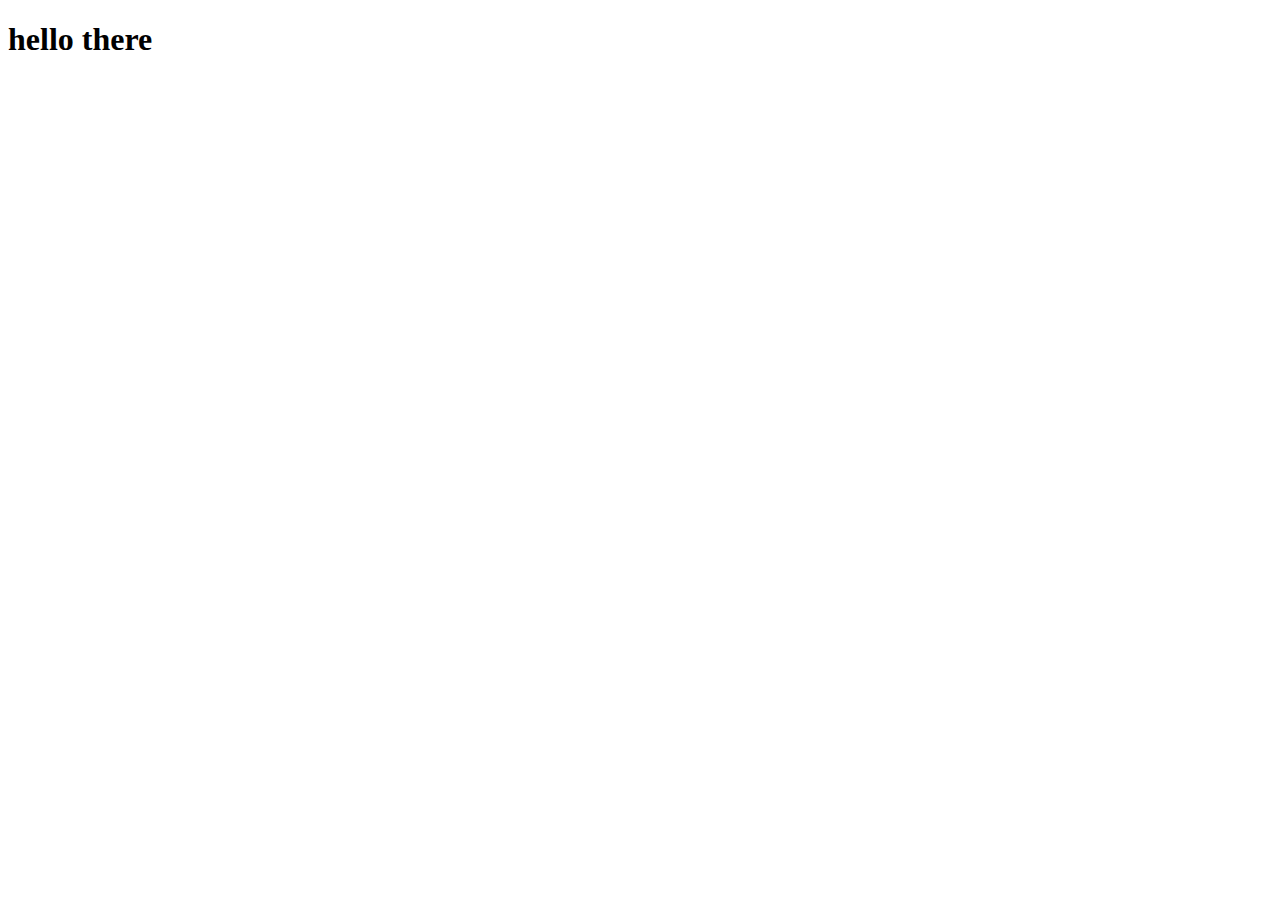
==== blog.html @ e00594c6 "corrected start button id name" ====
<!DOCTYPE html>
<html lang="en">

<head>
    <meta charset="UTF-8">
    <meta http-equiv="X-UA-Compatible" content="IE=edge">
    <meta name="viewport" content="width=device-width, initial-scale=1.0">
    <title>Document</title>
</head>

<body>

    <h1> hello there</h1>
</body>

</html>
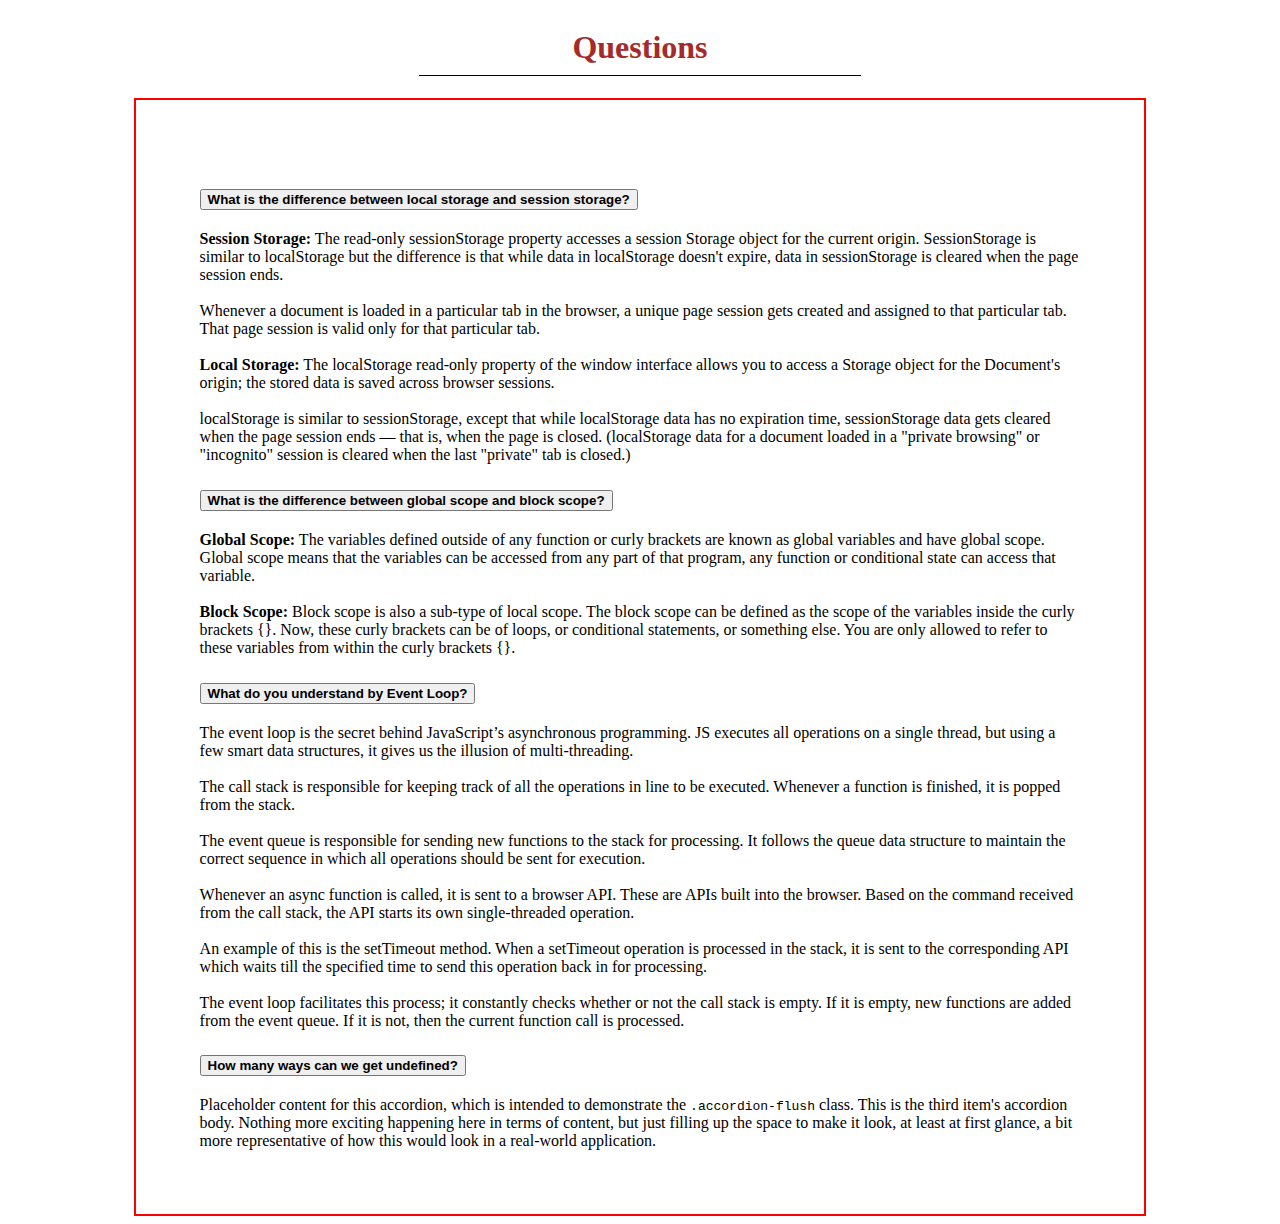
==== commit 2466eaf6: "added blog.html file" ====
--- a/blog.html
+++ b/blog.html
@@ -5,12 +5,137 @@
     <meta charset="UTF-8">
     <meta http-equiv="X-UA-Compatible" content="IE=edge">
     <meta name="viewport" content="width=device-width, initial-scale=1.0">
-    <title>Document</title>
+    <link href="https://cdn.jsdelivr.net/npm/bootstrap@5.2.1/dist/css/bootstrap.min.css" rel="stylesheet"
+        integrity="sha384-iYQeCzEYFbKjA/T2uDLTpkwGzCiq6soy8tYaI1GyVh/UjpbCx/TYkiZhlZB6+fzT" crossorigin="anonymous">
+    <link rel="stylesheet" href="blog.css">
+
+    <title>Blog</title>
 </head>
 
 <body>
+    <header>
+        <h1>Questions</h1>
+    </header>
+    <main>
+        <div class="container-accordions">
+            <div class="accordion accordion-flush" id="accordionFlushExample">
+                <div class="accordion-item ">
+                    <h2 class="accordion-header" id="flush-headingOne">
+                        <button class="accordion-button collapsed border shadow-sm rounded-1" type="button"
+                            data-bs-toggle="collapse" data-bs-target="#flush-collapseOne" aria-expanded="false"
+                            aria-controls="flush-collapseOne">
+                            <strong> What is the difference between local storage and session storage?</strong>
+                        </button>
+                    </h2>
+                    <div id="flush-collapseOne" class="accordion-collapse collapse border rounded-1 shadow-sm "
+                        aria-labelledby="flush-headingOne" data-bs-parent="#accordionFlushExample">
+                        <div class="accordion-body">
+                            <strong>Session Storage:</strong>
 
-    <h1> hello there</h1>
+                            The read-only sessionStorage property accesses a session Storage
+                            object for the current origin. SessionStorage is similar to localStorage but the difference
+                            is
+                            that while data in localStorage doesn't expire, data in sessionStorage is cleared when the
+                            page session ends. <br> <br>
+
+                            Whenever a document is loaded in a particular tab in the browser, a unique page session gets
+                            created and assigned to that particular tab. That page session is valid only for that
+                            particular tab. <br>
+
+                            <br>
+                            <strong>Local Storage:</strong>
+                            The localStorage read-only property of the window interface allows you to access a Storage
+                            object for the Document's origin; the stored data is saved across browser sessions. <br>
+                            <br>
+                            localStorage is similar to sessionStorage, except that while localStorage data has no
+                            expiration time, sessionStorage data gets cleared when the page session ends — that is, when
+                            the page is closed. (localStorage data for a document loaded in a "private browsing" or
+                            "incognito" session is cleared when the last "private" tab is closed.)
+
+
+                        </div>
+                    </div>
+                    <div class="accordion-item">
+                        <h2 class="accordion-header" id="flush-headingTwo">
+                            <button class="accordion-button collapsed border shadow-sm mt-2 rounded-1" type="button"
+                                data-bs-toggle="collapse" data-bs-target="#flush-collapseTwo" aria-expanded="false"
+                                aria-controls="flush-collapseTwo">
+                                <strong>What is the difference between global scope and block scope?</strong>
+                            </button>
+                        </h2>
+                        <div id="flush-collapseTwo" class="accordion-collapse collapse border rounded-1 shadow-sm"
+                            aria-labelledby="flush-headingTwo" data-bs-parent="#accordionFlushExample">
+                            <div class="accordion-body"> <strong>Global Scope:</strong> The variables defined outside of
+                                any function or curly brackets are known as global variables and have global scope.
+                                Global scope means that the variables can be accessed from any part of that program, any
+                                function or conditional state can access that variable. <br> <br>
+
+                                <strong>Block Scope:</strong> Block scope is also a sub-type of local scope. The block
+                                scope can be defined as the scope of the variables inside the curly brackets {}. Now,
+                                these curly brackets can be of loops, or conditional statements, or something else. You
+                                are only allowed to refer to these variables from within the curly brackets {}.
+                            </div>
+                        </div>
+                        <div class="accordion-item">
+                            <h2 class="accordion-header" id="flush-headingThree">
+                                <button class="accordion-button collapsed border shadow-sm mt-2 rounded-1" type="button"
+                                    data-bs-toggle="collapse" data-bs-target="#flush-collapseThree"
+                                    aria-expanded="false" aria-controls="flush-collapseThree">
+                                    <strong>What do you understand by Event Loop?</strong>
+                                </button>
+                            </h2>
+                            <div id="flush-collapseThree" class="accordion-collapse collapse border rounded-1 shadow-sm"
+                                aria-labelledby="flush-headingThree" data-bs-parent="#accordionFlushExample">
+                                <div class="accordion-body">The event loop is the secret behind JavaScript’s
+                                    asynchronous programming. JS executes all operations on a single thread, but using a
+                                    few smart data structures, it gives us the illusion of multi-threading. <br><br>
+                                    The call stack is responsible for keeping track of all the operations in line to be
+                                    executed. Whenever a function is finished, it is popped from the stack. <br><br>
+                                    The event queue is responsible for sending new functions to the stack for
+                                    processing. It follows the queue data structure to maintain the correct sequence in
+                                    which all operations should be sent for execution. <br><br>
+                                    Whenever an async function is called, it is sent to a browser API. These are APIs
+                                    built into the browser. Based on the command received from the call stack, the API
+                                    starts its own single-threaded operation. <br><br>
+                                    An example of this is the setTimeout method. When a setTimeout operation is
+                                    processed in the stack, it is sent to the corresponding API which waits till the
+                                    specified time to send this operation back in for processing. <br><br>
+                                    The event loop facilitates this process; it constantly checks whether or not the
+                                    call stack is empty. If it is empty, new functions are added from the event queue.
+                                    If it is not, then the current function call is processed.
+
+                                </div>
+                            </div>
+                        </div>
+                        <div class="accordion-item">
+                            <h2 class="accordion-header" id="flush-headingFour">
+                                <button class="accordion-button collapsed border shadow-sm mt-2 rounded-1" type="button"
+                                    data-bs-toggle="collapse" data-bs-target="#flush-collapseFour" aria-expanded="false"
+                                    aria-controls="flush-collapseFour">
+                                    <strong> How many ways can we get undefined?</strong>
+                                </button>
+                            </h2>
+                            <div id="flush-collapseFour" class="accordion-collapse collapse border rounded-1 shadow-sm"
+                                aria-labelledby="flush-headingFour" data-bs-parent="#accordionFlushExample">
+                                <div class="accordion-body">Placeholder content for this accordion, which is intended to
+                                    demonstrate the <code>.accordion-flush</code> class. This is the third item's
+                                    accordion
+                                    body. Nothing more exciting happening here in terms of content, but just filling up
+                                    the
+                                    space to make it look, at least at first glance, a bit more representative of how
+                                    this
+                                    would
+                                    look in a real-world application.</div>
+                            </div>
+                        </div>
+                    </div>
+                </div>
+    </main>
+
+    <script src="https://cdn.jsdelivr.net/npm/bootstrap@5.2.1/dist/js/bootstrap.bundle.min.js"
+        integrity="sha384-u1OknCvxWvY5kfmNBILK2hRnQC3Pr17a+RTT6rIHI7NnikvbZlHgTPOOmMi466C8"
+        crossorigin="anonymous"></script>
+
 </body>
 
 </html>--- a/blog.css
+++ b/blog.css
@@ -0,0 +1,32 @@
+header {
+    display: flex;
+    justify-content: center;
+}
+
+h1 {
+    text-align: center;
+    color: brown;
+    position: relative;
+    width: 50%;
+    padding-bottom: 10px;
+    display: flex;
+    justify-content: center;
+}
+
+h1::after {
+    content: "";
+    height: 1px;
+    background-color: black;
+    position: absolute;
+    bottom: 0;
+    width: 70%;
+    display: flex;
+    margin: 0 auto;
+
+}
+
+.container-accordions {
+    margin: 0 10%;
+    border: 2px solid red;
+    padding: 5%;
+}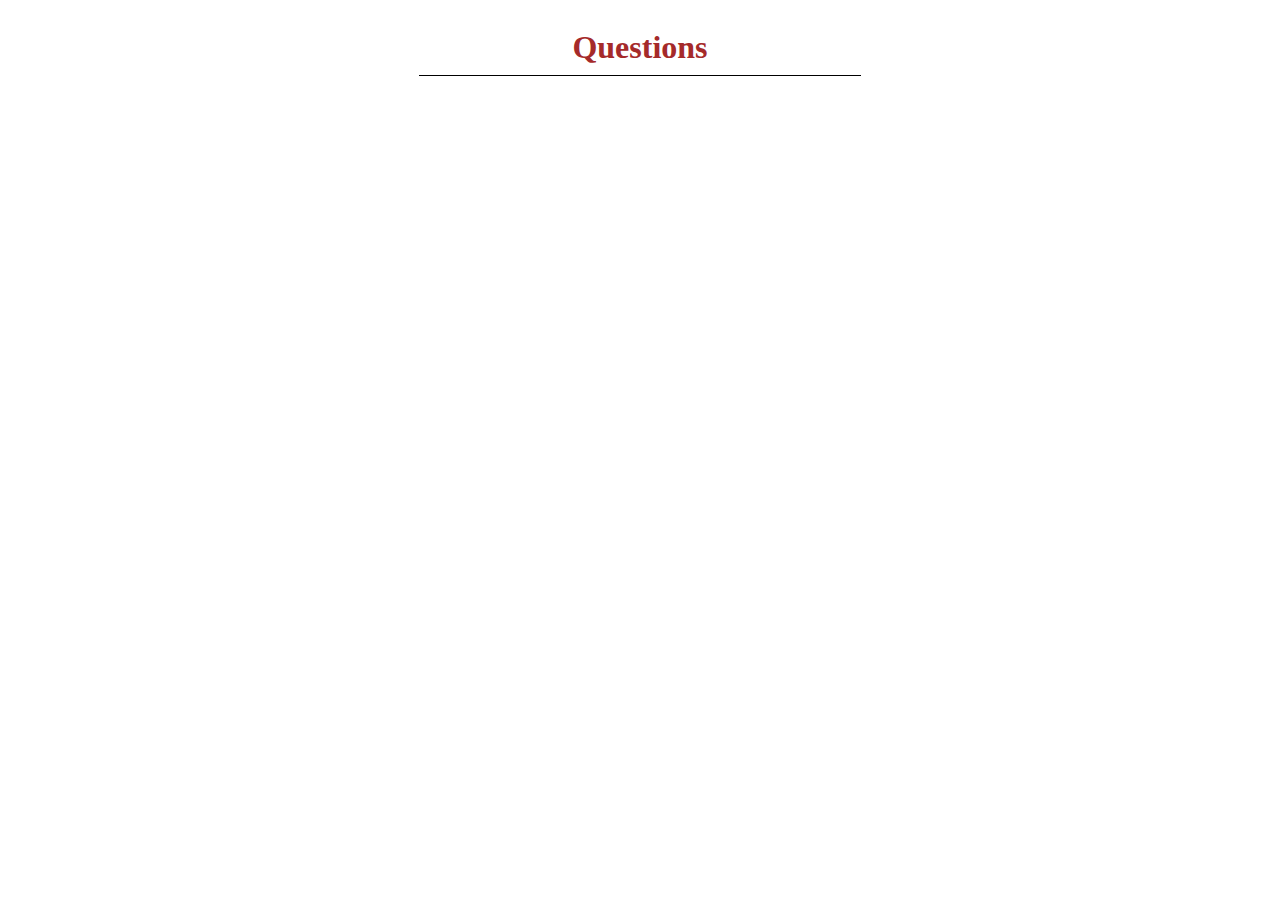
==== commit 0b0542d5: "added header section" ====
--- a/blog.html
+++ b/blog.html
@@ -16,121 +16,7 @@
     <header>
         <h1>Questions</h1>
     </header>
-    <main>
-        <div class="container-accordions">
-            <div class="accordion accordion-flush" id="accordionFlushExample">
-                <div class="accordion-item ">
-                    <h2 class="accordion-header" id="flush-headingOne">
-                        <button class="accordion-button collapsed border shadow-sm rounded-1" type="button"
-                            data-bs-toggle="collapse" data-bs-target="#flush-collapseOne" aria-expanded="false"
-                            aria-controls="flush-collapseOne">
-                            <strong> What is the difference between local storage and session storage?</strong>
-                        </button>
-                    </h2>
-                    <div id="flush-collapseOne" class="accordion-collapse collapse border rounded-1 shadow-sm "
-                        aria-labelledby="flush-headingOne" data-bs-parent="#accordionFlushExample">
-                        <div class="accordion-body">
-                            <strong>Session Storage:</strong>
 
-                            The read-only sessionStorage property accesses a session Storage
-                            object for the current origin. SessionStorage is similar to localStorage but the difference
-                            is
-                            that while data in localStorage doesn't expire, data in sessionStorage is cleared when the
-                            page session ends. <br> <br>
-
-                            Whenever a document is loaded in a particular tab in the browser, a unique page session gets
-                            created and assigned to that particular tab. That page session is valid only for that
-                            particular tab. <br>
-
-                            <br>
-                            <strong>Local Storage:</strong>
-                            The localStorage read-only property of the window interface allows you to access a Storage
-                            object for the Document's origin; the stored data is saved across browser sessions. <br>
-                            <br>
-                            localStorage is similar to sessionStorage, except that while localStorage data has no
-                            expiration time, sessionStorage data gets cleared when the page session ends — that is, when
-                            the page is closed. (localStorage data for a document loaded in a "private browsing" or
-                            "incognito" session is cleared when the last "private" tab is closed.)
-
-
-                        </div>
-                    </div>
-                    <div class="accordion-item">
-                        <h2 class="accordion-header" id="flush-headingTwo">
-                            <button class="accordion-button collapsed border shadow-sm mt-2 rounded-1" type="button"
-                                data-bs-toggle="collapse" data-bs-target="#flush-collapseTwo" aria-expanded="false"
-                                aria-controls="flush-collapseTwo">
-                                <strong>What is the difference between global scope and block scope?</strong>
-                            </button>
-                        </h2>
-                        <div id="flush-collapseTwo" class="accordion-collapse collapse border rounded-1 shadow-sm"
-                            aria-labelledby="flush-headingTwo" data-bs-parent="#accordionFlushExample">
-                            <div class="accordion-body"> <strong>Global Scope:</strong> The variables defined outside of
-                                any function or curly brackets are known as global variables and have global scope.
-                                Global scope means that the variables can be accessed from any part of that program, any
-                                function or conditional state can access that variable. <br> <br>
-
-                                <strong>Block Scope:</strong> Block scope is also a sub-type of local scope. The block
-                                scope can be defined as the scope of the variables inside the curly brackets {}. Now,
-                                these curly brackets can be of loops, or conditional statements, or something else. You
-                                are only allowed to refer to these variables from within the curly brackets {}.
-                            </div>
-                        </div>
-                        <div class="accordion-item">
-                            <h2 class="accordion-header" id="flush-headingThree">
-                                <button class="accordion-button collapsed border shadow-sm mt-2 rounded-1" type="button"
-                                    data-bs-toggle="collapse" data-bs-target="#flush-collapseThree"
-                                    aria-expanded="false" aria-controls="flush-collapseThree">
-                                    <strong>What do you understand by Event Loop?</strong>
-                                </button>
-                            </h2>
-                            <div id="flush-collapseThree" class="accordion-collapse collapse border rounded-1 shadow-sm"
-                                aria-labelledby="flush-headingThree" data-bs-parent="#accordionFlushExample">
-                                <div class="accordion-body">The event loop is the secret behind JavaScript’s
-                                    asynchronous programming. JS executes all operations on a single thread, but using a
-                                    few smart data structures, it gives us the illusion of multi-threading. <br><br>
-                                    The call stack is responsible for keeping track of all the operations in line to be
-                                    executed. Whenever a function is finished, it is popped from the stack. <br><br>
-                                    The event queue is responsible for sending new functions to the stack for
-                                    processing. It follows the queue data structure to maintain the correct sequence in
-                                    which all operations should be sent for execution. <br><br>
-                                    Whenever an async function is called, it is sent to a browser API. These are APIs
-                                    built into the browser. Based on the command received from the call stack, the API
-                                    starts its own single-threaded operation. <br><br>
-                                    An example of this is the setTimeout method. When a setTimeout operation is
-                                    processed in the stack, it is sent to the corresponding API which waits till the
-                                    specified time to send this operation back in for processing. <br><br>
-                                    The event loop facilitates this process; it constantly checks whether or not the
-                                    call stack is empty. If it is empty, new functions are added from the event queue.
-                                    If it is not, then the current function call is processed.
-
-                                </div>
-                            </div>
-                        </div>
-                        <div class="accordion-item">
-                            <h2 class="accordion-header" id="flush-headingFour">
-                                <button class="accordion-button collapsed border shadow-sm mt-2 rounded-1" type="button"
-                                    data-bs-toggle="collapse" data-bs-target="#flush-collapseFour" aria-expanded="false"
-                                    aria-controls="flush-collapseFour">
-                                    <strong> How many ways can we get undefined?</strong>
-                                </button>
-                            </h2>
-                            <div id="flush-collapseFour" class="accordion-collapse collapse border rounded-1 shadow-sm"
-                                aria-labelledby="flush-headingFour" data-bs-parent="#accordionFlushExample">
-                                <div class="accordion-body">Placeholder content for this accordion, which is intended to
-                                    demonstrate the <code>.accordion-flush</code> class. This is the third item's
-                                    accordion
-                                    body. Nothing more exciting happening here in terms of content, but just filling up
-                                    the
-                                    space to make it look, at least at first glance, a bit more representative of how
-                                    this
-                                    would
-                                    look in a real-world application.</div>
-                            </div>
-                        </div>
-                    </div>
-                </div>
-    </main>
 
     <script src="https://cdn.jsdelivr.net/npm/bootstrap@5.2.1/dist/js/bootstrap.bundle.min.js"
         integrity="sha384-u1OknCvxWvY5kfmNBILK2hRnQC3Pr17a+RTT6rIHI7NnikvbZlHgTPOOmMi466C8"
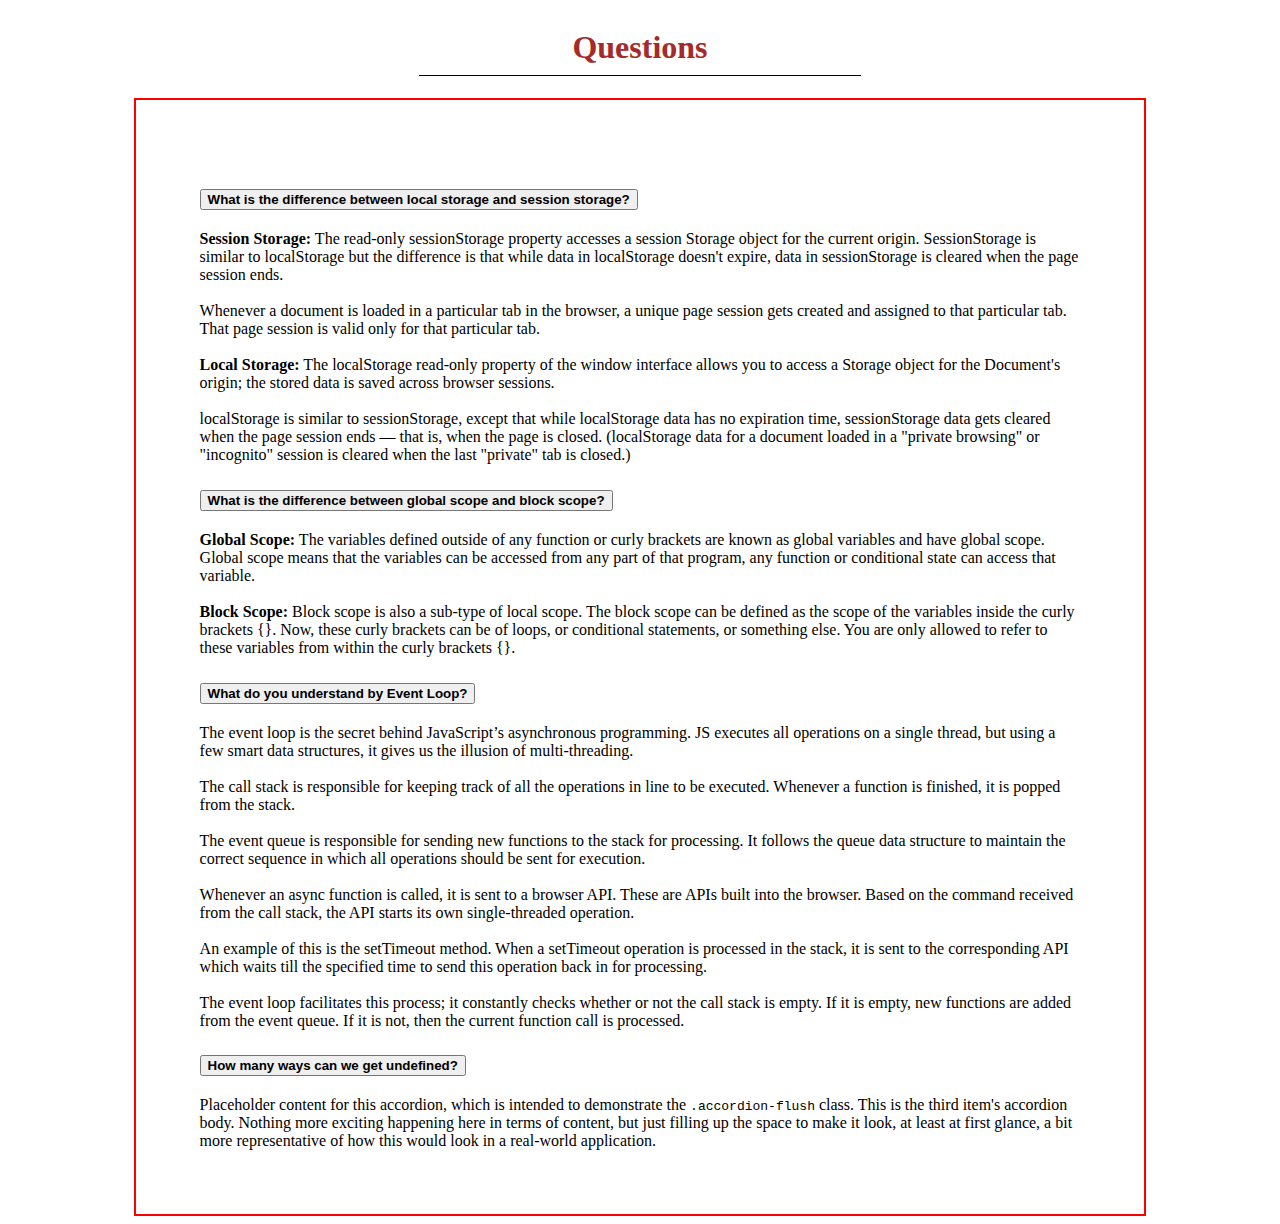
==== commit 52de8dae: "added accordion" ====
--- a/blog.html
+++ b/blog.html
@@ -16,7 +16,121 @@
     <header>
         <h1>Questions</h1>
     </header>
+    <main>
+        <div class="container-accordions">
+            <div class="accordion accordion-flush" id="accordionFlushExample">
+                <div class="accordion-item ">
+                    <h2 class="accordion-header" id="flush-headingOne">
+                        <button class="accordion-button collapsed border shadow-sm rounded-1" type="button"
+                            data-bs-toggle="collapse" data-bs-target="#flush-collapseOne" aria-expanded="false"
+                            aria-controls="flush-collapseOne">
+                            <strong> What is the difference between local storage and session storage?</strong>
+                        </button>
+                    </h2>
+                    <div id="flush-collapseOne" class="accordion-collapse collapse border rounded-1 shadow-sm "
+                        aria-labelledby="flush-headingOne" data-bs-parent="#accordionFlushExample">
+                        <div class="accordion-body">
+                            <strong>Session Storage:</strong>
 
+                            The read-only sessionStorage property accesses a session Storage
+                            object for the current origin. SessionStorage is similar to localStorage but the difference
+                            is
+                            that while data in localStorage doesn't expire, data in sessionStorage is cleared when the
+                            page session ends. <br> <br>
+
+                            Whenever a document is loaded in a particular tab in the browser, a unique page session gets
+                            created and assigned to that particular tab. That page session is valid only for that
+                            particular tab. <br>
+
+                            <br>
+                            <strong>Local Storage:</strong>
+                            The localStorage read-only property of the window interface allows you to access a Storage
+                            object for the Document's origin; the stored data is saved across browser sessions. <br>
+                            <br>
+                            localStorage is similar to sessionStorage, except that while localStorage data has no
+                            expiration time, sessionStorage data gets cleared when the page session ends — that is, when
+                            the page is closed. (localStorage data for a document loaded in a "private browsing" or
+                            "incognito" session is cleared when the last "private" tab is closed.)
+
+
+                        </div>
+                    </div>
+                    <div class="accordion-item">
+                        <h2 class="accordion-header" id="flush-headingTwo">
+                            <button class="accordion-button collapsed border shadow-sm mt-2 rounded-1" type="button"
+                                data-bs-toggle="collapse" data-bs-target="#flush-collapseTwo" aria-expanded="false"
+                                aria-controls="flush-collapseTwo">
+                                <strong>What is the difference between global scope and block scope?</strong>
+                            </button>
+                        </h2>
+                        <div id="flush-collapseTwo" class="accordion-collapse collapse border rounded-1 shadow-sm"
+                            aria-labelledby="flush-headingTwo" data-bs-parent="#accordionFlushExample">
+                            <div class="accordion-body"> <strong>Global Scope:</strong> The variables defined outside of
+                                any function or curly brackets are known as global variables and have global scope.
+                                Global scope means that the variables can be accessed from any part of that program, any
+                                function or conditional state can access that variable. <br> <br>
+
+                                <strong>Block Scope:</strong> Block scope is also a sub-type of local scope. The block
+                                scope can be defined as the scope of the variables inside the curly brackets {}. Now,
+                                these curly brackets can be of loops, or conditional statements, or something else. You
+                                are only allowed to refer to these variables from within the curly brackets {}.
+                            </div>
+                        </div>
+                        <div class="accordion-item">
+                            <h2 class="accordion-header" id="flush-headingThree">
+                                <button class="accordion-button collapsed border shadow-sm mt-2 rounded-1" type="button"
+                                    data-bs-toggle="collapse" data-bs-target="#flush-collapseThree"
+                                    aria-expanded="false" aria-controls="flush-collapseThree">
+                                    <strong>What do you understand by Event Loop?</strong>
+                                </button>
+                            </h2>
+                            <div id="flush-collapseThree" class="accordion-collapse collapse border rounded-1 shadow-sm"
+                                aria-labelledby="flush-headingThree" data-bs-parent="#accordionFlushExample">
+                                <div class="accordion-body">The event loop is the secret behind JavaScript’s
+                                    asynchronous programming. JS executes all operations on a single thread, but using a
+                                    few smart data structures, it gives us the illusion of multi-threading. <br><br>
+                                    The call stack is responsible for keeping track of all the operations in line to be
+                                    executed. Whenever a function is finished, it is popped from the stack. <br><br>
+                                    The event queue is responsible for sending new functions to the stack for
+                                    processing. It follows the queue data structure to maintain the correct sequence in
+                                    which all operations should be sent for execution. <br><br>
+                                    Whenever an async function is called, it is sent to a browser API. These are APIs
+                                    built into the browser. Based on the command received from the call stack, the API
+                                    starts its own single-threaded operation. <br><br>
+                                    An example of this is the setTimeout method. When a setTimeout operation is
+                                    processed in the stack, it is sent to the corresponding API which waits till the
+                                    specified time to send this operation back in for processing. <br><br>
+                                    The event loop facilitates this process; it constantly checks whether or not the
+                                    call stack is empty. If it is empty, new functions are added from the event queue.
+                                    If it is not, then the current function call is processed.
+
+                                </div>
+                            </div>
+                        </div>
+                        <div class="accordion-item">
+                            <h2 class="accordion-header" id="flush-headingFour">
+                                <button class="accordion-button collapsed border shadow-sm mt-2 rounded-1" type="button"
+                                    data-bs-toggle="collapse" data-bs-target="#flush-collapseFour" aria-expanded="false"
+                                    aria-controls="flush-collapseFour">
+                                    <strong> How many ways can we get undefined?</strong>
+                                </button>
+                            </h2>
+                            <div id="flush-collapseFour" class="accordion-collapse collapse border rounded-1 shadow-sm"
+                                aria-labelledby="flush-headingFour" data-bs-parent="#accordionFlushExample">
+                                <div class="accordion-body">Placeholder content for this accordion, which is intended to
+                                    demonstrate the <code>.accordion-flush</code> class. This is the third item's
+                                    accordion
+                                    body. Nothing more exciting happening here in terms of content, but just filling up
+                                    the
+                                    space to make it look, at least at first glance, a bit more representative of how
+                                    this
+                                    would
+                                    look in a real-world application.</div>
+                            </div>
+                        </div>
+                    </div>
+                </div>
+    </main>
 
     <script src="https://cdn.jsdelivr.net/npm/bootstrap@5.2.1/dist/js/bootstrap.bundle.min.js"
         integrity="sha384-u1OknCvxWvY5kfmNBILK2hRnQC3Pr17a+RTT6rIHI7NnikvbZlHgTPOOmMi466C8"
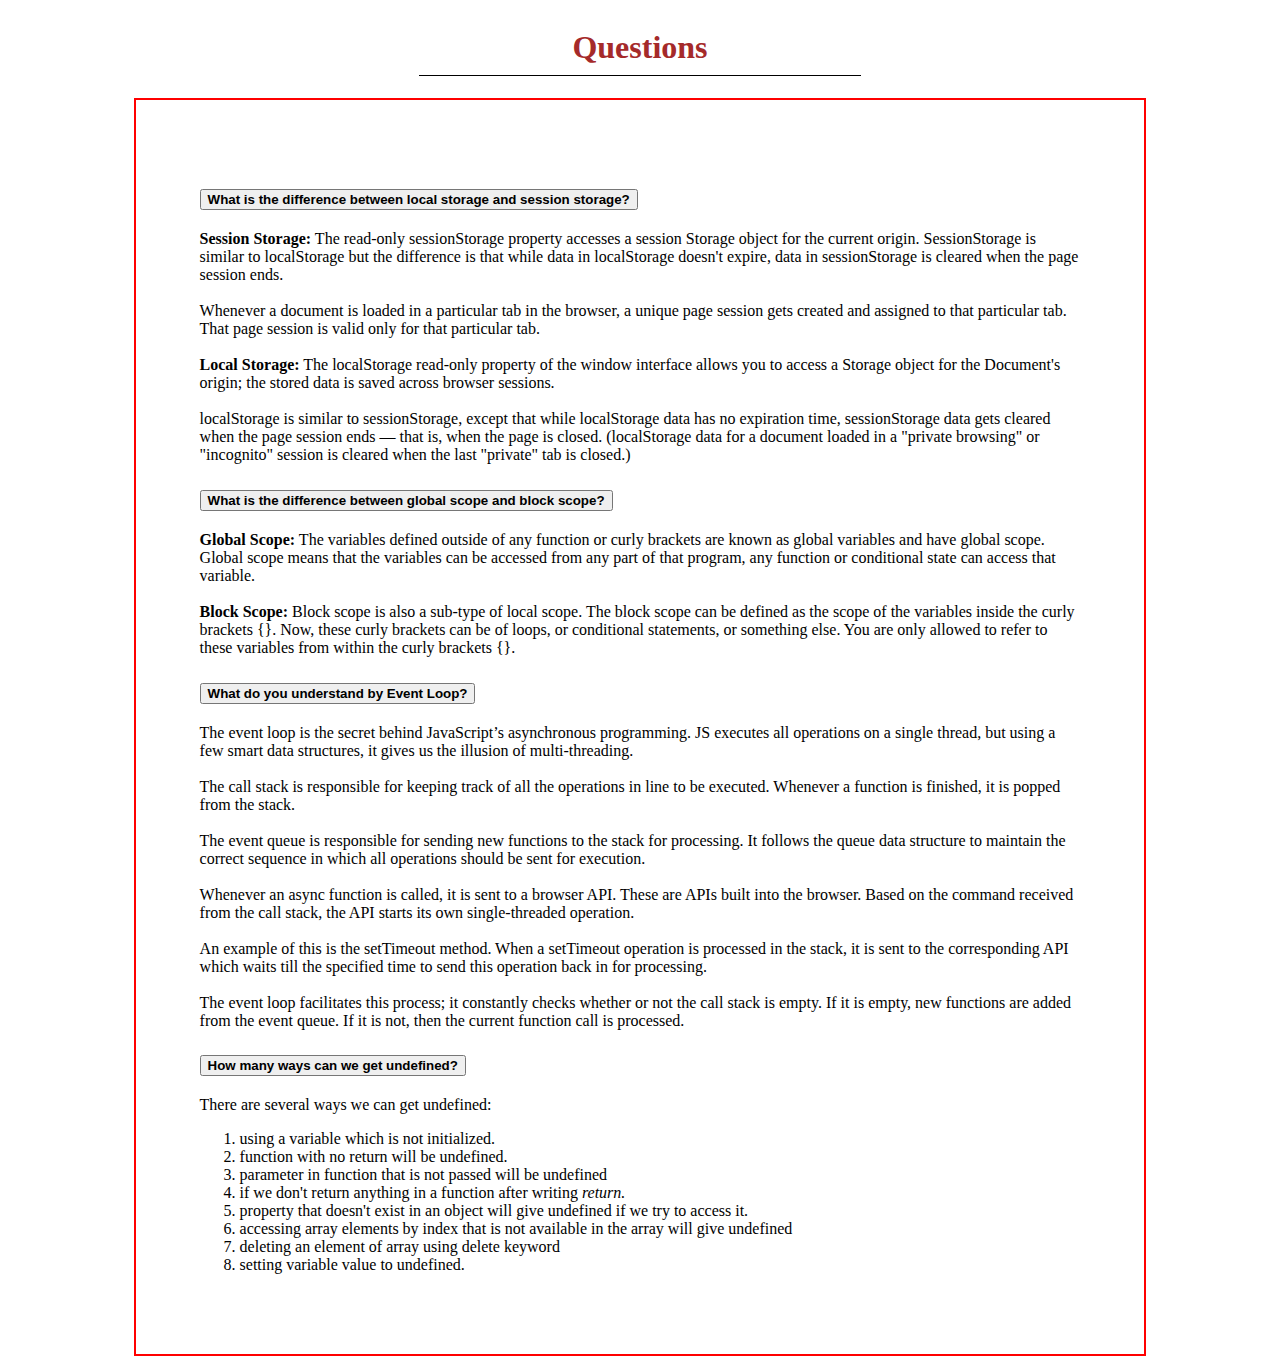
==== commit a250d545: "added answer to last questions" ====
--- a/blog.html
+++ b/blog.html
@@ -117,15 +117,20 @@
                             </h2>
                             <div id="flush-collapseFour" class="accordion-collapse collapse border rounded-1 shadow-sm"
                                 aria-labelledby="flush-headingFour" data-bs-parent="#accordionFlushExample">
-                                <div class="accordion-body">Placeholder content for this accordion, which is intended to
-                                    demonstrate the <code>.accordion-flush</code> class. This is the third item's
-                                    accordion
-                                    body. Nothing more exciting happening here in terms of content, but just filling up
-                                    the
-                                    space to make it look, at least at first glance, a bit more representative of how
-                                    this
-                                    would
-                                    look in a real-world application.</div>
+                                <div class="accordion-body">There are several ways we can get undefined:
+                                    <ol>
+                                        <li>using a variable which is not initialized.</li>
+                                        <li>function with no return will be undefined.</li>
+                                        <li>parameter in function that is not passed will be undefined</li>
+                                        <li>if we don't return anything in a function after writing <i> return.</i></li>
+                                        <li>property that doesn't exist in an object will give undefined if we try to
+                                            access it.</li>
+                                        <li>accessing array elements by index that is not available in the array will
+                                            give undefined</li>
+                                        <li>deleting an element of array using delete keyword</li>
+                                        <li>setting variable value to undefined.</li>
+                                    </ol>
+                                </div>
                             </div>
                         </div>
                     </div>
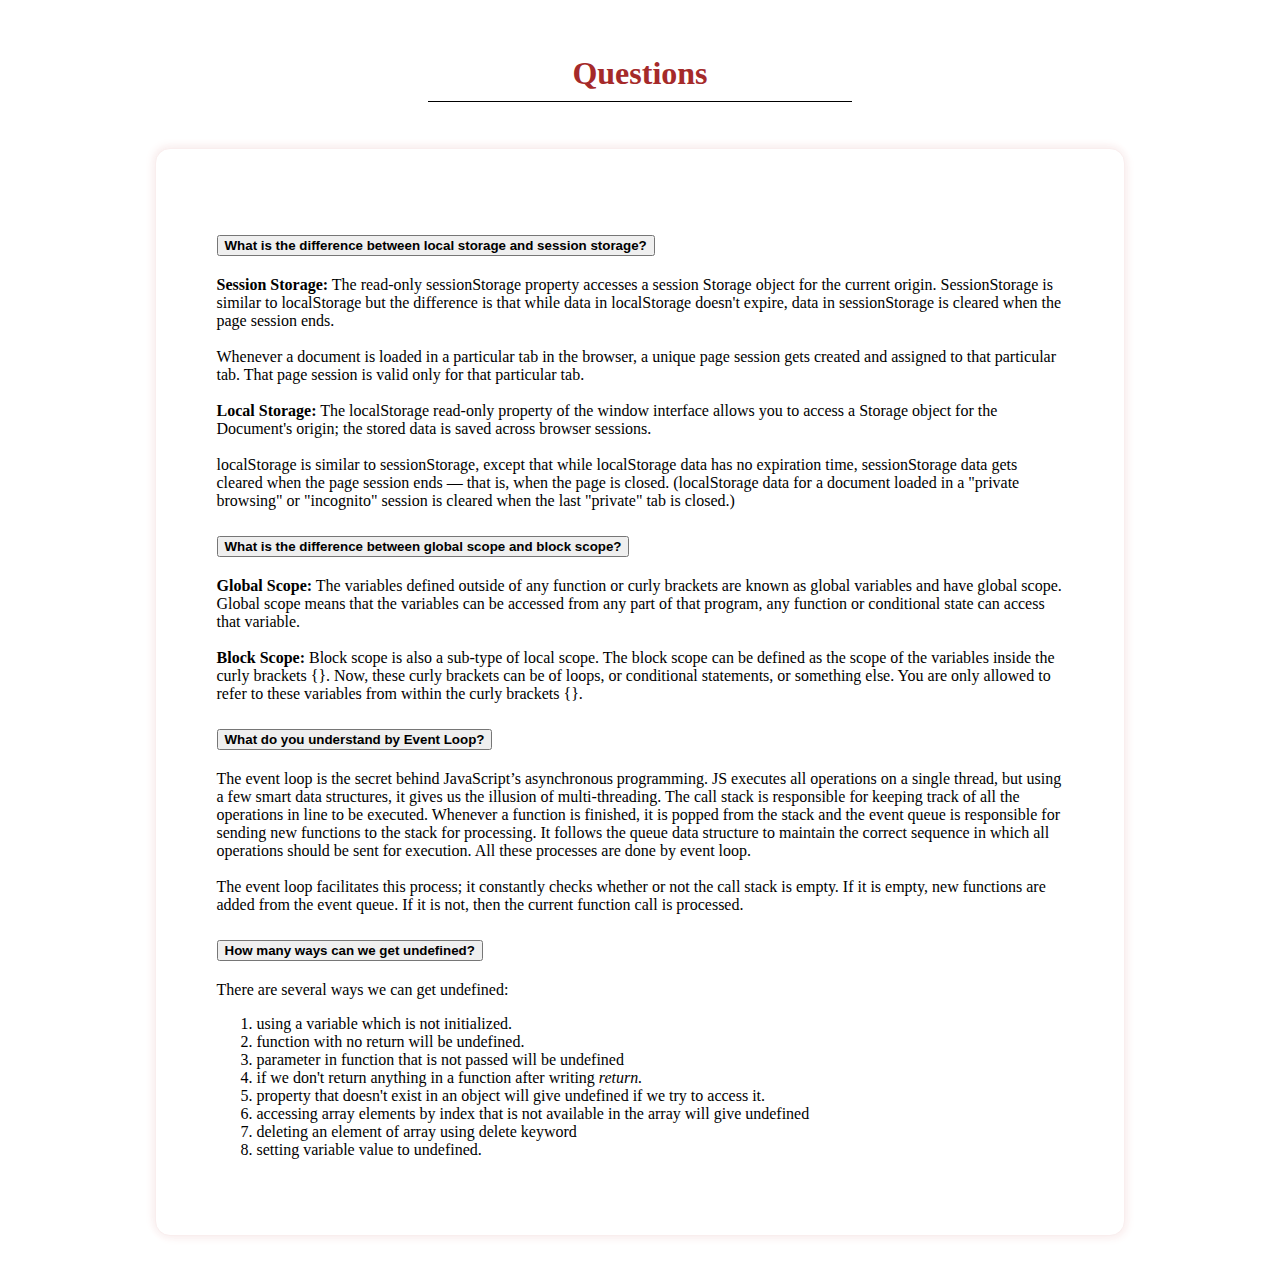
==== commit 6b14b0ee: "edited blog answer" ====
--- a/blog.html
+++ b/blog.html
@@ -88,18 +88,14 @@
                                 aria-labelledby="flush-headingThree" data-bs-parent="#accordionFlushExample">
                                 <div class="accordion-body">The event loop is the secret behind JavaScript’s
                                     asynchronous programming. JS executes all operations on a single thread, but using a
-                                    few smart data structures, it gives us the illusion of multi-threading. <br><br>
+                                    few smart data structures, it gives us the illusion of multi-threading.
                                     The call stack is responsible for keeping track of all the operations in line to be
-                                    executed. Whenever a function is finished, it is popped from the stack. <br><br>
-                                    The event queue is responsible for sending new functions to the stack for
+                                    executed. Whenever a function is finished, it is popped from the stack and
+                                    the event queue is responsible for sending new functions to the stack for
                                     processing. It follows the queue data structure to maintain the correct sequence in
-                                    which all operations should be sent for execution. <br><br>
-                                    Whenever an async function is called, it is sent to a browser API. These are APIs
-                                    built into the browser. Based on the command received from the call stack, the API
-                                    starts its own single-threaded operation. <br><br>
-                                    An example of this is the setTimeout method. When a setTimeout operation is
-                                    processed in the stack, it is sent to the corresponding API which waits till the
-                                    specified time to send this operation back in for processing. <br><br>
+                                    which all operations should be sent for execution. All these processes are done by
+                                    event loop.<br><br>
+
                                     The event loop facilitates this process; it constantly checks whether or not the
                                     call stack is empty. If it is empty, new functions are added from the event queue.
                                     If it is not, then the current function call is processed.
--- a/blog.css
+++ b/blog.css
@@ -1,7 +1,14 @@
+body {
+    background: white;
+    padding: 2%;
+}
+
 header {
     display: flex;
     justify-content: center;
+    margin-bottom: 2%;
 }
+
 
 h1 {
     text-align: center;
@@ -27,6 +34,10 @@
 
 .container-accordions {
     margin: 0 10%;
-    border: 2px solid red;
+    background-color: white;
+    border: 1px solid rgb(249, 238, 238);
+
+    box-shadow: 2px 2px 10px rgb(249, 238, 238), -2px -2px 10px rgb(249, 238, 238);
     padding: 5%;
+    border-radius: 15px;
 }